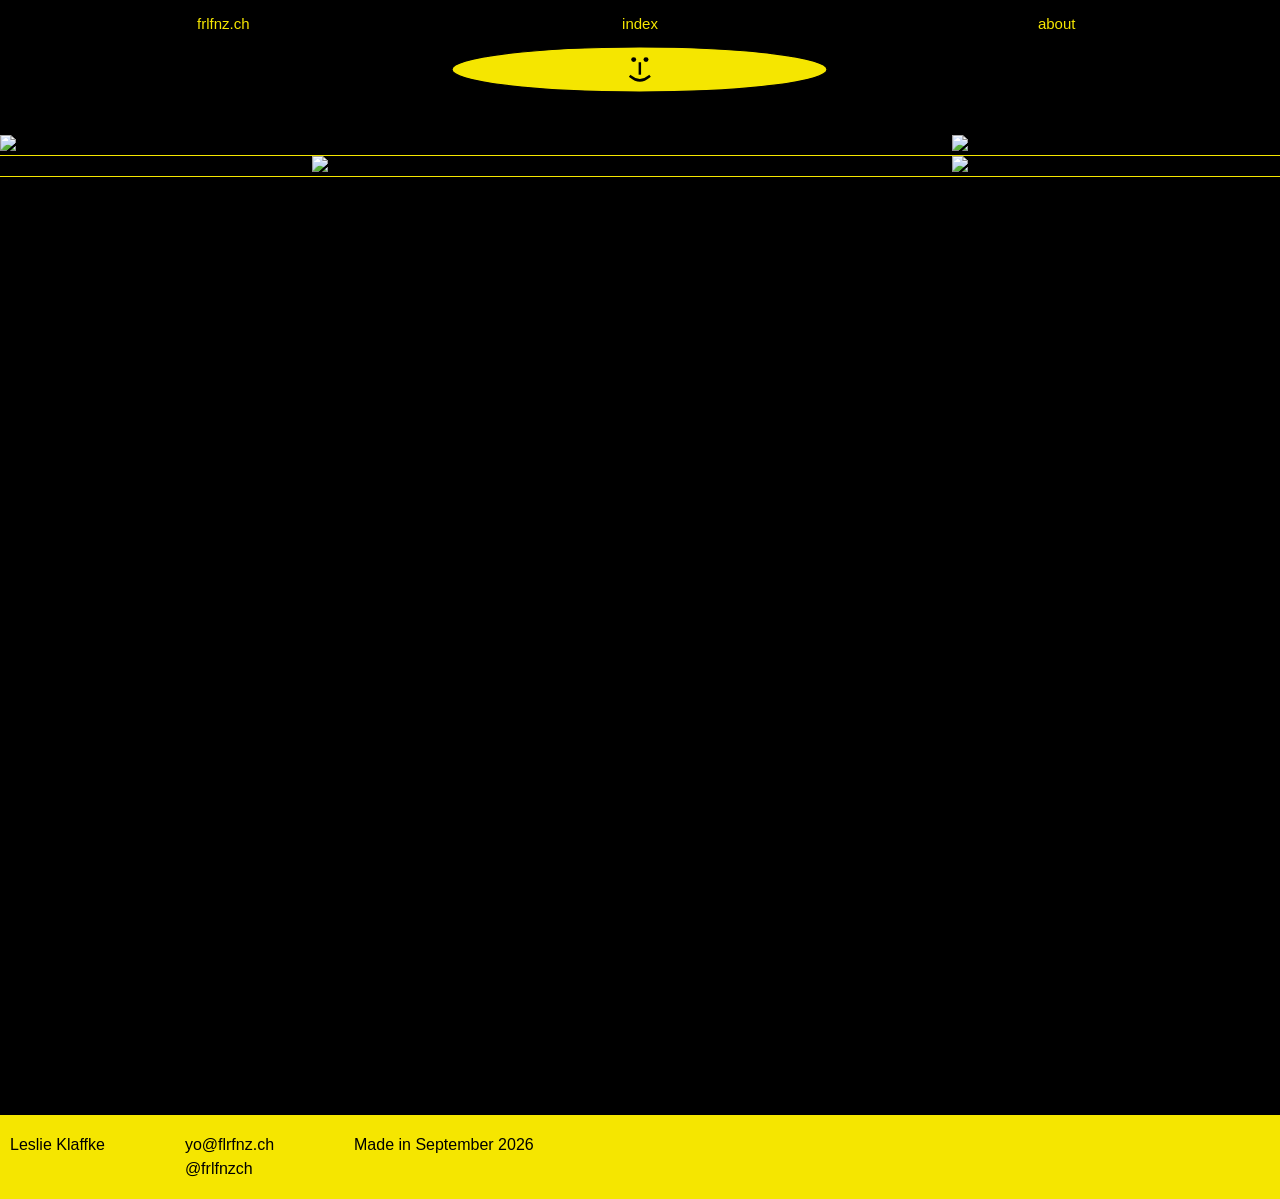
==== index_projects.html @ fe4362c6 "cleanup_10:00—14:00" ====
<!DOCTYPE html>
<html lang="de">
<head>
<meta charset="UTF-8">
<meta name="viewport" content="width=device-width, initial-scale=1">
<title>frlfnz.ch/index</title>
<link rel="stylesheet" href="css/style.css">
<link rel="stylesheet" href="css/style_index_projects.css">
</head>
<body>

  <header class="site-header">
    <nav class="site-nav">
      <a href="index.html" class="nav-home logo-text">frlfnz.ch</a>
      <a class="logo logo--index" aria-label="frlfnz.ch">
  <svg class="logo-shape" viewBox="0 0 100 100" preserveAspectRatio="none" aria-hidden="true">
    <ellipse cx="50" cy="50" rx="50" ry="50"
             fill="#F5E600" stroke="#000" stroke-width="1.2"
             vector-effect="non-scaling-stroke"/>
  </svg>
  <svg class="logo-face" viewBox="42 18 36 38" xmlns="http://www.w3.org/2000/svg">
    <circle cx="52" cy="24" r="3.2" fill="#000"/>
    <circle cx="68" cy="24" r="3.2" fill="#000"/>
    <line x1="60" y1="29" x2="60" y2="42" stroke="#000" stroke-width="3.2" stroke-linecap="square"/>
    <path d="M 48 46 Q 60 56 72 46" fill="none" stroke="#000" stroke-width="3.2" stroke-linecap="square"/>
  </svg>
</a>
        
      <a class="nav-index" href="index_projects.html">index</a>
      <a class="nav-about" href="about/about.html">about</a>
    </nav>
  </header>
  <main>
    <section class="projects">
      <a href="projects/bümpliz/projects_bümpliz.html" class="index-project">
            <img class="project-image" src="assets/media/index_bümpliz.jpg">
            <div class="index-titles">
            <h2>Bümpliz</h2>
            </div>
      </a>
        
        </div>
        <div class="index-project">
          <a href="projects/gerüchteküche/gerüchteküche.html">
          <img class="project-image" src="assets/media/index_gerüchteküche.jpg">
          <div class="index-titles">
            <h2>Gerüchteküche</h2>
          </div> 
          </a>
        </div>

      <div class="index-project">
          <a href="projects/sonos/projects_sonos.html">
          <img class="project-image" src="assets/media/index_sonos.jpg">
          <div class="index-titles">
            <h2>Sonos</h2>
          </div>

          </a>
        </div>


        <div class="index-project">
            <a href="projects/yolo/projects_yolo.html">
          <img class="project-image" src="assets/media/index_yolo_sep.jpg">
          <div class="index-titles">
            <h2>Yolo Sep</h2>
          </div>
          </div>
          <!-- <div class="index-project">
          <img class="project-image" src="assets/media/index_täterschutz.jpg">
          <div class="index-titles">
            <h2>Täterschutz</h2>
          </div>
          </div>
          <div class="index-project">
          <img class="project-image" src="assets/media/index_eis!.jpg">
          <div class="index-titles">
            <h2>Eis!</h2>
          </div>
        </div> -->
    </section>
  </main>
  <footer>
      <p>Leslie Klaffke</p>
      <div>
        <p>yo@flrfnz.ch</p>
        <p>@frlfnzch</p>
    </div>
      
      <p>Made in September 2026</p>
</footer>

  <script src="script.js"></script>
  <script src="js/about-overlay.js"></script>
</body>
</html>
---- css/style.css ----
:root {
  --yellow: #F5E600;
  --black: #000000;
  --header-h: 15vh;
  --label-size: 15px;
  --bounce-dur: 1.4s;
  --stage-h: 100vh;
}
*, *::before, *::after {
  box-sizing: border-box;
}

@font-face {
  font-family: "Marguerite Grotesk";
  src:
    local("MargueriteGrotesk-Medium"),
    url("../src/font/MargueriteGrotesk-Medium.woff2") format("woff2");
  font-style: normal;
}

html, body {
  margin: 0;
  padding: 0;
  width: 100%;
  font-family: "Marguerite Grotesk", Arial, sans-serif;
  background: var(--black);
}

a {
  color: inherit;
  text-decoration: none;
}

/* ---------- Header ---------- */

.nav-index {
  font: inherit;
  color: var(--yellow);

}
.nav-about {
  font: inherit;
  color: var(--yellow);
}

.moods-section {
  box-shadow: 0 0 70px 10px var(--yellow);
  display: flex;
  flex-wrap: wrap;
  justify-content: center;
}

.mood{
  position: relative;
  display: block;
  flex: 0 0 100%;
}

.home-mood {
  display: block;
  height: 100vh;  
  width: auto;
  max-width: 100%;
  margin-inline: auto;
}

.moods-titles {
  position: absolute;
  left: 0;
  right: 0;
  bottom: 0;
  margin: 0;
  /* gap: 10em; */
  background: var(--yellow);
  padding: 0.1em 2em 0.1em 0.1em; 
}

.smiley-end{
  display: block;
  flex: 0 0 100%;
  width: 100%;
  height: auto;
  margin: -10;
  padding-top: 50vh;
}
/* ___________________________naviagtion___________________________ */
.site-header {
  position: relative;
  top: 0;
  left: 0;
  right: 0;
  height: var(--header-h);
  min-height: 120px;
  display: block;
}
.site-nav {
  position:relative;
  display: grid;
  grid-template-columns: repeat(3, 1fr) ;
  grid-template-rows: auto auto;
  row-gap: 1em;
  justify-items: center;
  align-items: start;
  padding: 1em;
  font-size: var(--label-size);
}


.site-nav button {
  font: inherit;
  color: var(--yellow);
  background: none;
  border: none;
  padding: 0;
}

.nav-home  { grid-column: 1; grid-row: 1; } 
.nav-index { grid-column: 2; grid-row: 1; }
.nav-about { grid-column: 3; grid-row: 1; }

.logo {
  position: relative;
  grid-row: 2;
  justify-self: center;
  width: min(70em, 90%);
  min-width: 1em;
  min-height: 2.4em;
  aspect-ratio: 300/36;
  display: flex;
  align-items: center;
  justify-content: center;
}

.logo-shape {
  position: absolute;
  inset: 0;
  width: 100%;
  height: 100%;
  overflow: visible;
}

.logo--home{
  grid-column: 1;
}
.logo--index{
  grid-column: 2;
}

.logo--about{
  grid-column: 3;
}

.logo-face {
  position: relative;
  height: 65%;
  width: auto;
  display: block;
}

.logo-text {
  font-family: inherit;
  color: var(--yellow);
}

/* ---------- Hero / bouncing smiley ---------- */

.hero {
  width: 100%;
  height: calc(var(--stage-h) - max(var(--header-h), 160px));
}

.bouncer {
  position: absolute;
  top: 0;
  left: 0;
  width: 100%;
  height: var(--stage-h);
  display: flex;
  align-items: center;
  justify-content: center;
  pointer-events: none;
}

.smiley {
  width: 100%;
  height: auto;
  display: block;
  --top: calc((20vw - var(--stage-h) / 2) / 2);
  --bottom: calc((var(--stage-h) - 20vw) / 2);
  transform-origin: 50% 100%;      /* Verformung von der Unterkante aus, wie ein Ball auf dem Boden */
  will-change: transform;
  animation: ball var(--bounce-dur) infinite;
}
@keyframes ball {
  0%,100% {
    transform: translateY(var(--top)) scale(1, 1);
    animation-timing-function: cubic-bezier(0.55, 0, 1, 0.45);
  }
  44% {
    transform: translateY(var(--bottom)) scale(0.97, 1.08);
    animation-timing-function: ease-out;
  }
  50% {
    transform: translateY(var(--bottom)) scale(1.05, 0.7);
    animation-timing-function: ease-in;
  }
  56% {
    transform: translateY(var(--bottom)) scale(0.97, 1.08);
    animation-timing-function: cubic-bezier(0, 0.55, 0.45, 1);
  }
}

@media (prefers-reduced-motion: reduce) {
  .smiley {
    animation: none;
  }
}
/* ---------- Small screens ---------- */

@media (max-width: 640px) {
  .site-nav {
    gap: 24px;
  }
  
}

@media (prefers-reduced-motion: reduce) {
  .bouncer {
    transition: none;
  }
}
/* ---------- titles-projects ---------- */
.index-titles {
  display: flex;
  align-items: baseline;
  gap: 10em;
  position: absolute;
  z-index: 1;
  background: var(--yellow);
  bottom: 0px;
  left: 0px;
  padding: 0.1em 2em 0.1em 0.1em; 
}

.project-info h2,
.project-info p,
.project-info time,
.project-info dl,
.project-info dd,
.index-titles h2,
.index-titles p,
.index-titles time, 
.about-text h2,
.about-text p {
  margin: 0;
  font: inherit;
  font-size: var(--label-size);           /* gleiche Schrift, Größe, Stärke und Zeilenhöhe wie .index-titles */
}

.project-info {
  position: relative;
  z-index: 1;
  display: grid;
  grid-template-columns: 3fr 3fr 1fr;   /* breite Textspalte + zwei schmale, wie in Figma */
  column-gap: 1em;
  row-gap: 0.6em;
  width: 45%;
  /* margin-top: -1.5em;                    zieht die Titelzeile auf die Bildunterkante */
  padding: 0.3em 2em 1.5em 0.4em;
  background: var(--yellow);
  font-size: var(--label-size);
  line-height: 1.1;
}

.project-info--sticky {
  position: sticky;
  top: 0;
  z-index: 10;
}

.project-meta a {
  color: inherit;
  text-decoration: underline;
}

@media (max-width: 600px) {

  /* Smiley-Bühne nur halber Bildschirm */
  :root {
    --stage-h: 50vh;
  }

  /* Bilder: volle Breite, Seitenverhältnis bleibt */
  .home-mood {
    width: 100%;
    height: auto;
    max-width: none;
  }

  /* Footer einspaltig */
  footer {
    flex-direction: column;
    gap: 1em;
  }

  .project-info {
    grid-template-columns: 1fr 1fr;
    width: 100%;
  }

  .leslie {
    margin-left: auto;
    margin-right: auto;
    width: 100vw;
    height: 100vh;
  }
}

/* ---------- Footer ---------- */

body {
  min-height: 100vh;
  display: flex;
  flex-direction: column;
}

main {
  flex: 1 0 auto;   /* füllt den freien Platz, schiebt den Footer nach unten */
}

footer {
  margin-top: 5em;
  display: flex;
  background-color: var(--yellow);
  padding: 10px;
  line-height: 0.5;
  gap: 5em;
}

/* ______________________about-overlay____________________ */

.about-text {
  margin: 0 auto;
  position: relative;
  z-index: 1;
  display: grid;
  grid-template-columns: 1fr 1fr 1fr;   /* breite Textspalte + zwei schmale, wie in Figma */
  column-gap: 1em;
  row-gap: 0.6em;
  width: 45%;
  padding: 0.3em 2em 1.5em 0.4em;
  background: var(--yellow);
  font-size: var(--label-size);
  line-height: 1.1;
}
.leslie {
  --jump: 15vh;                                    /* Sprunghöhe */
  --bottom: 0px;
  --top: calc(var(--jump)*-1);
  width: 30vh;
  margin: 20vh auto 0;
  padding: 0px 30px;
  /* margin-right: auto; */
  height: auto;
  display: block;
  transform-origin: 70% 100%;      /* Verformung von der Unterkante aus, wie ein Ball auf dem Boden */
  will-change: transform;
  animation: ball 1.4s infinite;
}

.about-overlay {
  position: fixed;
  inset: 0;
  z-index: 100;                     /* über Footer und Sticky-Info */
  background:transparent;
  backdrop-filter: blur(9px);
  -webkit-backdrop-filter: blur(12px);   /* abgedunkelte Seite dahinter */
  box-shadow: inset 0 0 80px 30px var(--yellow);
  opacity: 0;
  visibility: hidden;
  transition: opacity 0.25s, visibility 0.25s;
  overflow: hidden;
}

.about-overlay.is-open {
  opacity: 1;
  visibility: visible;
}

.about-overlay-content {
  position: absolute;
  inset: 0;
  padding-top: var(--header-h);
}

/* Infobox "ploppt" auf */
.about-overlay.is-open .project-info {
  animation: about-pop 0.4s cubic-bezier(0.34, 1.56, 0.64, 1) both;
  transform-origin: top left;
}

@keyframes about-pop {
  from { transform: scale(0.6); opacity: 0; }
  to   { transform: scale(1);   opacity: 1; }
}

.about-close {
  position: absolute;
  top: 5em;
  right: 5em;
  z-index: 2;
  font: inherit;
  font-size: var(--label-size);
  line-height: 1;
  background: var(--yellow);
  padding: 0.3em 0.2em;
  border: none;
  cursor: pointer;
}

/* Seite dahinter scrollt nicht, solange das Overlay offen ist */
body.about-open {
  overflow: hidden;
}
---- css/style_index_projects.css ----
/* ———————————main content styles——————————— */

main {
  width: 100vw;
  min-height: 100vh;
  display: flex;
  justify-content: center;
}

.projects {
  width: 100vw;
  padding: 0px;
  display: grid;
  grid-template-columns: 1fr 1fr;
  gap: 0em;
  align-content: baseline;
}

.index-project {
  border-bottom: 1px solid var(--yellow);
  position: relative;
  container-type: inline-size;
  display: flex;
  justify-content: center;
}

.project-image {
  width: 100%;
}

@media (hover: hover) {
  .index-titles {
    opacity: 0;
    transition: opacity 0.2s;
  }

  /* .project-image {
    filter: blur(7px);
    transition: filter 0.3s;
  } */
  .index-project:hover {
    border-bottom: 1px solid var(--yellow);
  }

  .index-project:hover .index-titles,
  .index-project:focus-visible .index-titles {
    opacity: 1;
  }

  .index-project:hover .project-image,
  .index-project:focus-visible .project-image {
    filter: blur(0);
  }
}

/* ———————————small screens———————————— */
@media (max-width:600px) {
  .projects {
    grid-template-columns: 1fr;
  }
}
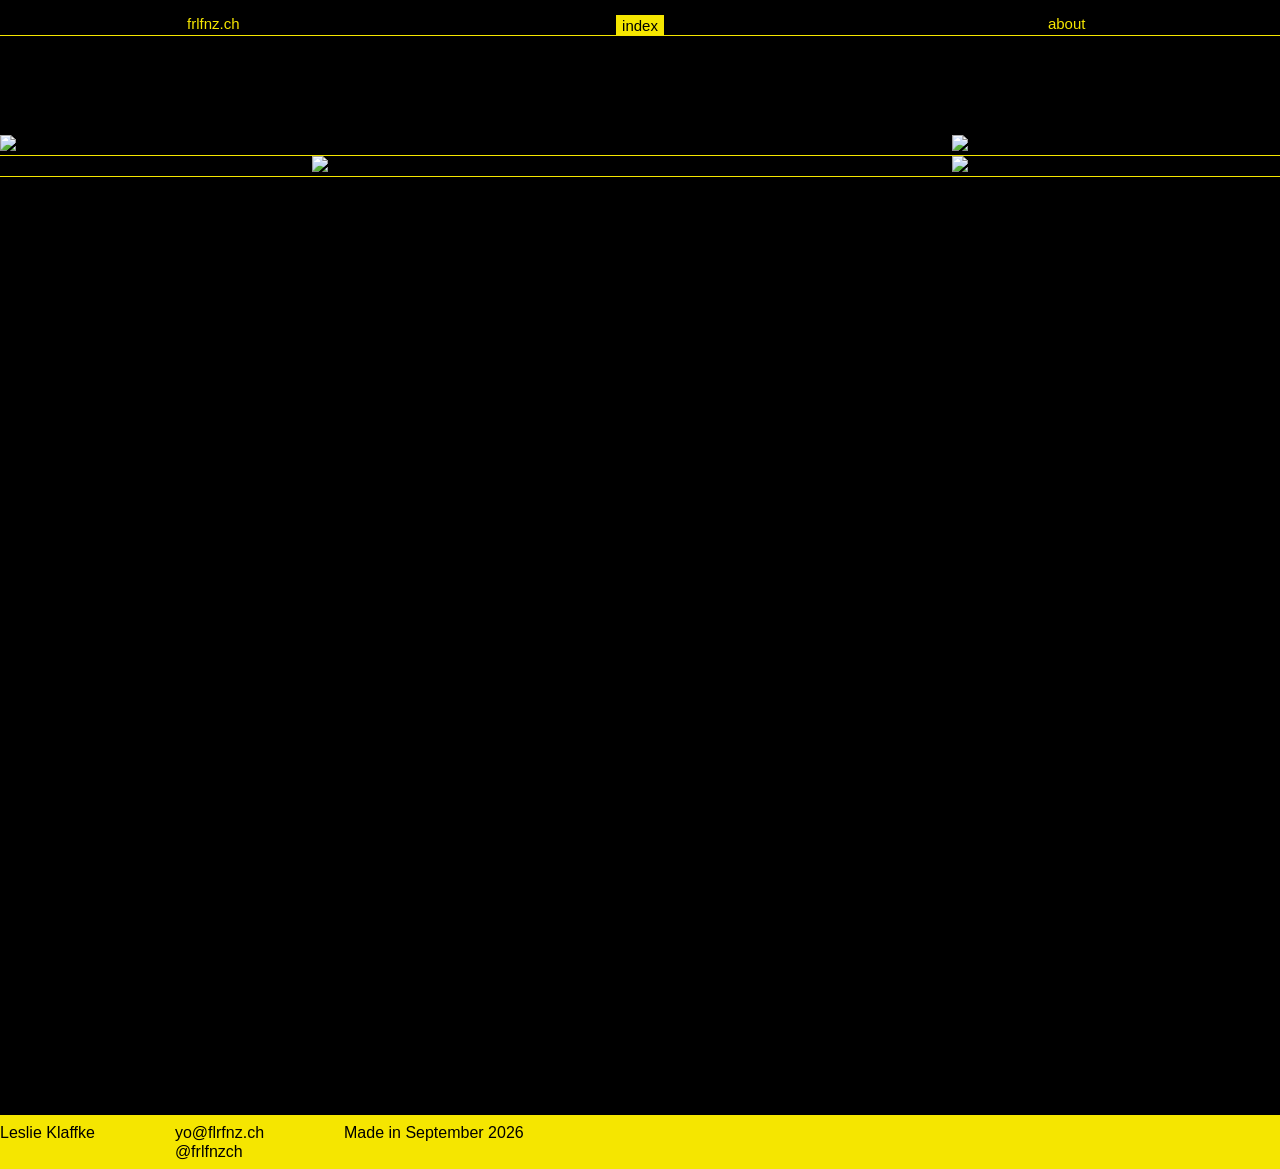
==== commit c1fe194e: "before responsivness" ====
--- a/index_projects.html
+++ b/index_projects.html
@@ -26,20 +26,16 @@
   </svg>
 </a>
         
-      <a class="nav-index" href="index_projects.html">index</a>
+      <a class="nav-index" href="index_projects.html" aria-current="page">index</a>
       <a class="nav-about" href="about/about.html">about</a>
-    </nav>
   </header>
   <main>
     <section class="projects">
       <a href="projects/bümpliz/projects_bümpliz.html" class="index-project">
-            <img class="project-image" src="assets/media/index_bümpliz.jpg">
-            <div class="index-titles">
-            <h2>Bümpliz</h2>
-            </div>
+          <img class="project-image" src="assets/media/index_bümpliz.jpg">
+          <div class="index-titles"> <h2>Bümpliz</h2></div>
       </a>
         
-        </div>
         <div class="index-project">
           <a href="projects/gerüchteküche/gerüchteküche.html">
           <img class="project-image" src="assets/media/index_gerüchteküche.jpg">
@@ -92,6 +88,6 @@
 </footer>
 
   <script src="script.js"></script>
-  <script src="js/about-overlay.js"></script>
+  <script src="js/main.js"></script>
 </body>
 </html>
--- a/css/style.css
+++ b/css/style.css
@@ -32,6 +32,11 @@
 }
 
 /* ---------- Header ---------- */
+.site-nav a[aria-current="page"] {
+  background: var(--yellow);
+  color: var(--black);          /* sonst gelber Text auf gelbem Grund */
+  padding: 0.1em 0.4em;
+}
 
 .nav-index {
   font: inherit;
@@ -75,13 +80,13 @@
   padding: 0.1em 2em 0.1em 0.1em; 
 }
 
-.smiley-end{
-  display: block;
-  flex: 0 0 100%;
+.smiley-end {
+  display: block;
+  flex: 0 0 100%;           /* ganze Breite = eigene Zeile über den Texten */
   width: 100%;
   height: auto;
-  margin: -10;
-  padding-top: 50vh;
+  padding-top: 0;
+  margin-bottom: -4em;      /* gleicht den grossen gap von 5em unter dem Smiley etwas aus */
 }
 /* ___________________________naviagtion___________________________ */
 .site-header {
@@ -90,18 +95,18 @@
   left: 0;
   right: 0;
   height: var(--header-h);
-  min-height: 120px;
   display: block;
 }
 .site-nav {
+  border-bottom: 1px solid var(--yellow);
   position:relative;
   display: grid;
-  grid-template-columns: repeat(3, 1fr) ;
-  grid-template-rows: auto auto;
+  grid-template-columns: repeat(3, 1fr); ;
   row-gap: 1em;
   justify-items: center;
   align-items: start;
-  padding: 1em;
+  padding-top: 1em;
+  padding-bottom: 0;
   font-size: var(--label-size);
 }
 
@@ -119,16 +124,7 @@
 .nav-about { grid-column: 3; grid-row: 1; }
 
 .logo {
-  position: relative;
-  grid-row: 2;
-  justify-self: center;
-  width: min(70em, 90%);
-  min-width: 1em;
-  min-height: 2.4em;
-  aspect-ratio: 300/36;
-  display: flex;
-  align-items: center;
-  justify-content: center;
+  display: none;
 }
 
 .logo-shape {
@@ -229,6 +225,22 @@
     transition: none;
   }
 }
+
+/* ---------- Projekt-Pfeile ---------- */
+.project-pager {
+  display: flex;
+  justify-content: space-between;
+  padding: 0.5em 0;
+  font-size: var(--label-size);
+}
+
+.project-pager-link {
+  background: var(--yellow);
+  color: var(--black);
+  padding: 0.1em 0.6em;
+  line-height: 1.2;
+}
+
 /* ---------- titles-projects ---------- */
 .index-titles {
   display: flex;
@@ -300,8 +312,7 @@
   /* Footer einspaltig */
   footer {
     flex-direction: column;
-    gap: 1em;
-  }
+    }
 
   .project-info {
     grid-template-columns: 1fr 1fr;
@@ -311,8 +322,7 @@
   .leslie {
     margin-left: auto;
     margin-right: auto;
-    width: 100vw;
-    height: 100vh;
+    width: 50%;
   }
 }
 
@@ -331,9 +341,10 @@
 footer {
   margin-top: 5em;
   display: flex;
+  flex-wrap: wrap;          /* ← neu: Smiley bekommt eine eigene Zeile */
   background-color: var(--yellow);
-  padding: 10px;
-  line-height: 0.5;
+  /* padding: 10px; */
+  line-height: 0.2em;
   gap: 5em;
 }
 
@@ -363,7 +374,7 @@
   /* margin-right: auto; */
   height: auto;
   display: block;
-  transform-origin: 70% 100%;      /* Verformung von der Unterkante aus, wie ein Ball auf dem Boden */
+  transform-origin: 50% 100%;      /* Verformung von der Unterkante aus, wie ein Ball auf dem Boden */
   will-change: transform;
   animation: ball 1.4s infinite;
 }
@@ -374,7 +385,7 @@
   z-index: 100;                     /* über Footer und Sticky-Info */
   background:transparent;
   backdrop-filter: blur(9px);
-  -webkit-backdrop-filter: blur(12px);   /* abgedunkelte Seite dahinter */
+  -webkit-backdrop-filter: blur(9px);   /* abgedunkelte Seite dahinter */
   box-shadow: inset 0 0 80px 30px var(--yellow);
   opacity: 0;
   visibility: hidden;
@@ -393,12 +404,10 @@
   padding-top: var(--header-h);
 }
 
-/* Infobox "ploppt" auf */
-.about-overlay.is-open .project-info {
-  animation: about-pop 0.4s cubic-bezier(0.34, 1.56, 0.64, 1) both;
-  transform-origin: top left;
-}
-
+.about-overlay.is-open .about-text {
+  animation: about-pop 0.2s cubic-bezier(0.34, 1.56, 0.64, 1) both;
+  transform-origin: center;
+}
 @keyframes about-pop {
   from { transform: scale(0.6); opacity: 0; }
   to   { transform: scale(1);   opacity: 1; }
@@ -421,4 +430,12 @@
 /* Seite dahinter scrollt nicht, solange das Overlay offen ist */
 body.about-open {
   overflow: hidden;
+}
+
+.project-header-image {
+  width: 100%;
+  height: 70vh;
+  display: block;
+  object-fit: cover;
+  object-position: center;
 }
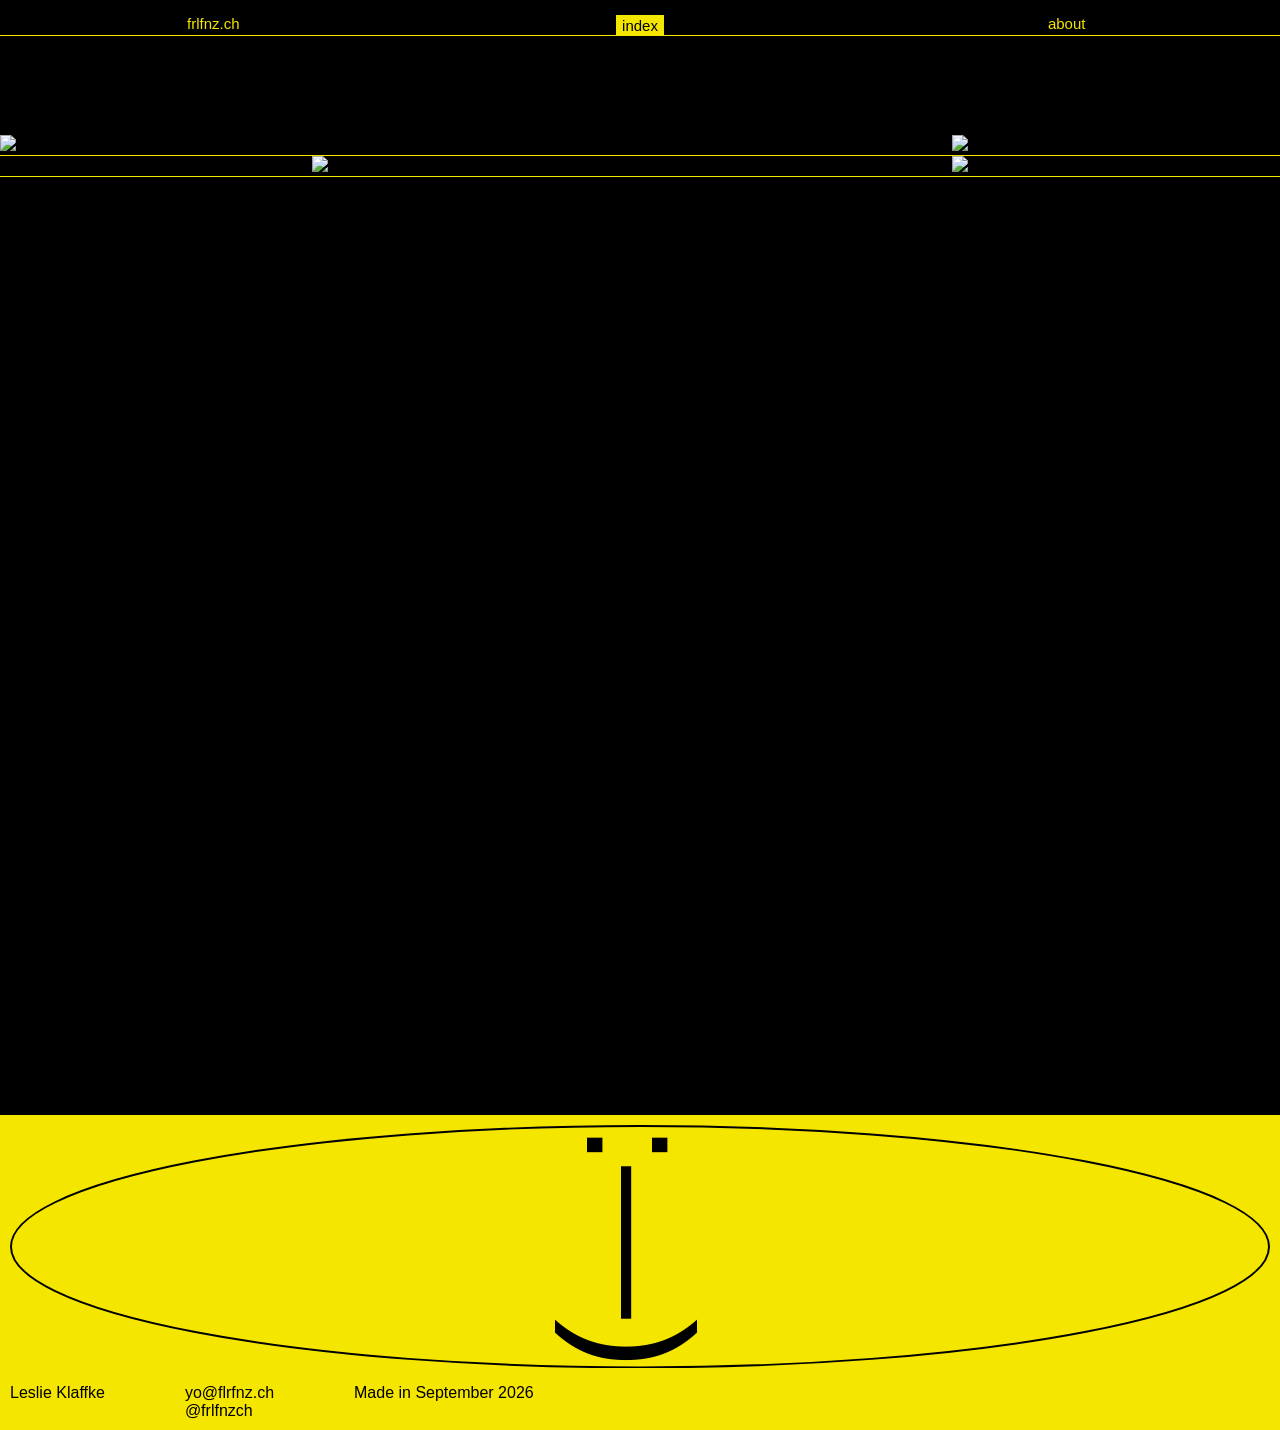
==== commit 7b8a57dd: "responsive_work" ====
--- a/index_projects.html
+++ b/index_projects.html
@@ -78,12 +78,16 @@
     </section>
   </main>
   <footer>
-      <p>Leslie Klaffke</p>
-      <div>
-        <p>yo@flrfnz.ch</p>
-        <p>@frlfnzch</p>
+    <svg class="smiley-end" viewBox="4.25 4.25 991.5 191.5" xmlns="http://www.w3.org/2000/svg">
+        <ellipse cx="500" cy="100" rx="495" ry="95" fill="none" stroke="#000000" stroke-width="1.5"/>
+        <text x="500" y="100" text-anchor="middle" dominant-baseline="central"
+      font-size="120" fill="#000000" transform="rotate(90 500 100)">:—)</text>
+      </svg>
+    <p>Leslie Klaffke</p>
+    <div>
+      <p>yo@flrfnz.ch</p>
+      <p>@frlfnzch</p>
     </div>
-      
       <p>Made in September 2026</p>
 </footer>
 
--- a/css/style.css
+++ b/css/style.css
@@ -5,6 +5,7 @@
   --label-size: 15px;
   --bounce-dur: 1.4s;
   --stage-h: 100vh;
+  --smiley-h: 20vw;
 }
 *, *::before, *::after {
   box-sizing: border-box;
@@ -162,7 +163,7 @@
 
 .hero {
   width: 100%;
-  height: calc(var(--stage-h) - max(var(--header-h), 160px));
+  height: calc(var(--stage-h) - var(--header-h));
 }
 
 .bouncer {
@@ -175,18 +176,23 @@
   align-items: center;
   justify-content: center;
   pointer-events: none;
+  z-index: 2;
 }
 
 .smiley {
   width: 100%;
   height: auto;
   display: block;
-  --top: calc((20vw - var(--stage-h) / 2) / 2);
-  --bottom: calc((var(--stage-h) - 20vw) / 2);
+  --top: calc((var(--smiley-h) - var(--stage-h) / 2) / 2);
+  --bottom: calc((var(--stage-h) - var(--smiley-h)) / 2);
   transform-origin: 50% 100%;      /* Verformung von der Unterkante aus, wie ein Ball auf dem Boden */
   will-change: transform;
   animation: ball var(--bounce-dur) infinite;
 }
+.smiley--tall {
+  display: none;
+}
+
 @keyframes ball {
   0%,100% {
     transform: translateY(var(--top)) scale(1, 1);
@@ -203,26 +209,6 @@
   56% {
     transform: translateY(var(--bottom)) scale(0.97, 1.08);
     animation-timing-function: cubic-bezier(0, 0.55, 0.45, 1);
-  }
-}
-
-@media (prefers-reduced-motion: reduce) {
-  .smiley {
-    animation: none;
-  }
-}
-/* ---------- Small screens ---------- */
-
-@media (max-width: 640px) {
-  .site-nav {
-    gap: 24px;
-  }
-  
-}
-
-@media (prefers-reduced-motion: reduce) {
-  .bouncer {
-    transition: none;
   }
 }
 
@@ -295,37 +281,6 @@
   text-decoration: underline;
 }
 
-@media (max-width: 600px) {
-
-  /* Smiley-Bühne nur halber Bildschirm */
-  :root {
-    --stage-h: 50vh;
-  }
-
-  /* Bilder: volle Breite, Seitenverhältnis bleibt */
-  .home-mood {
-    width: 100%;
-    height: auto;
-    max-width: none;
-  }
-
-  /* Footer einspaltig */
-  footer {
-    flex-direction: column;
-    }
-
-  .project-info {
-    grid-template-columns: 1fr 1fr;
-    width: 100%;
-  }
-
-  .leslie {
-    margin-left: auto;
-    margin-right: auto;
-    width: 50%;
-  }
-}
-
 /* ---------- Footer ---------- */
 
 body {
@@ -341,13 +296,16 @@
 footer {
   margin-top: 5em;
   display: flex;
-  flex-wrap: wrap;          /* ← neu: Smiley bekommt eine eigene Zeile */
+  flex-wrap: wrap;
   background-color: var(--yellow);
-  /* padding: 10px; */
-  line-height: 0.2em;
+  padding: 10px;
+  line-height: 1.1;
   gap: 5em;
 }
 
+footer p {
+  margin: 0;
+}
 /* ______________________about-overlay____________________ */
 
 .about-text {
@@ -438,4 +396,80 @@
   display: block;
   object-fit: cover;
   object-position: center;
-}+}
+/* _________________small screens____________________________ */
+@media (max-width: 600px) {
+  :root {
+    --stage-h: 100svh;
+  }
+
+  .smiley--wide {
+    display: none;
+  }
+
+  .bouncer {
+    top: var(--header-h);                               /* Bühne beginnt unter der Nav */
+    height: calc(var(--stage-h) - var(--header-h));
+    align-items: flex-end;                              /* Smiley an die Unterkante */
+  }
+
+  .smiley--tall {
+    display: block;
+    width: 95vw;
+    max-height: 100%;
+    animation: none;
+    transform: none;
+  }
+
+  .home-mood {
+    width: 100%;
+    height: auto;
+    max-width: none;
+  }
+
+  .project-info {
+    grid-template-columns: 1fr;   /* eine Spalte */
+    width: 100%;
+  }
+
+  .project-info--sticky {
+    position: relative;           /* nicht mehr sticky */
+  }
+
+  .project-image {
+   width: 100%;
+    height: auto;
+    padding: 10px 0;
+  }
+  
+  img.project-image {
+    padding: 0px 10px;
+  }
+
+  .leslie {
+    width: 50%;
+  }
+
+  footer {
+    flex-direction: column;
+    gap: 0.5em;
+  }
+
+  .smiley-end {
+    flex: none;
+    margin-bottom: 0;
+  }
+}
+
+@media (max-width: 640px) {
+  .site-nav {
+    gap: 24px;
+  }
+  
+}
+
+@media (prefers-reduced-motion: reduce) {
+  .bouncer {
+    transition: none;
+  }
+}
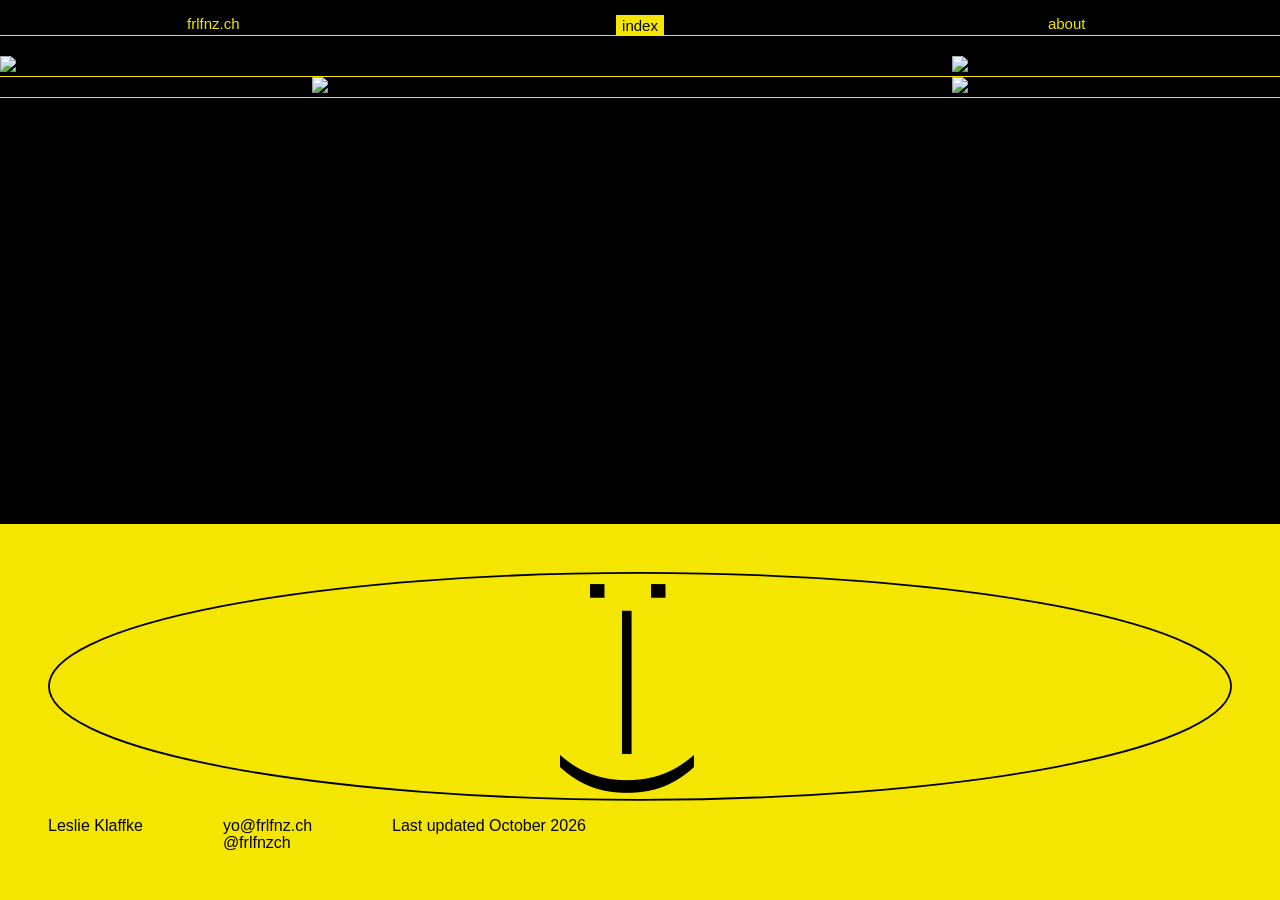
==== commit 4c5be3e4: "responisve breakpoint 800px" ====
--- a/index_projects.html
+++ b/index_projects.html
@@ -60,8 +60,9 @@
             <a href="projects/yolo/projects_yolo.html">
           <img class="project-image" src="assets/media/index_yolo_sep.jpg">
           <div class="index-titles">
-            <h2>Yolo Sep</h2>
+            <h2>Yolo</h2>
           </div>
+            </a>
           </div>
           <!-- <div class="index-project">
           <img class="project-image" src="assets/media/index_täterschutz.jpg">
@@ -85,10 +86,10 @@
       </svg>
     <p>Leslie Klaffke</p>
     <div>
-      <p>yo@flrfnz.ch</p>
-      <p>@frlfnzch</p>
+      <a href="mailto:yo@frlfnz.ch">yo@frlfnz.ch</a> <br>
+      <a href="https://www.instagram.com/frlfnzch/?hl=de" target="_blank">@frlfnzch</a>
     </div>
-      <p>Made in September 2026</p>
+      <p>Last updated October 2026</p>
 </footer>
 
   <script src="script.js"></script>
--- a/css/style.css
+++ b/css/style.css
@@ -1,7 +1,7 @@
 :root {
   --yellow: #F5E600;
   --black: #000000;
-  --header-h: 15vh;
+  --header-h: 3.5em;
   --label-size: 15px;
   --bounce-dur: 1.4s;
   --stage-h: 100vh;
@@ -262,7 +262,7 @@
   grid-template-columns: 3fr 3fr 1fr;   /* breite Textspalte + zwei schmale, wie in Figma */
   column-gap: 1em;
   row-gap: 0.6em;
-  width: 45%;
+  width:min(65em, 100%);
   /* margin-top: -1.5em;                    zieht die Titelzeile auf die Bildunterkante */
   padding: 0.3em 2em 1.5em 0.4em;
   background: var(--yellow);
@@ -298,7 +298,7 @@
   display: flex;
   flex-wrap: wrap;
   background-color: var(--yellow);
-  padding: 10px;
+  padding: 3em;
   line-height: 1.1;
   gap: 5em;
 }
@@ -316,7 +316,8 @@
   grid-template-columns: 1fr 1fr 1fr;   /* breite Textspalte + zwei schmale, wie in Figma */
   column-gap: 1em;
   row-gap: 0.6em;
-  width: 45%;
+  width: 50em;
+  max-width: 100%;
   padding: 0.3em 2em 1.5em 0.4em;
   background: var(--yellow);
   font-size: var(--label-size);
@@ -373,8 +374,9 @@
 
 .about-close {
   position: absolute;
-  top: 5em;
-  right: 5em;
+  top: 2em;
+  left: 50%;
+  transform: translateX(-50%);
   z-index: 2;
   font: inherit;
   font-size: var(--label-size);
@@ -398,7 +400,7 @@
   object-position: center;
 }
 /* _________________small screens____________________________ */
-@media (max-width: 600px) {
+@media (max-width: 800px) {
   :root {
     --stage-h: 100svh;
   }
@@ -427,15 +429,6 @@
     max-width: none;
   }
 
-  .project-info {
-    grid-template-columns: 1fr;   /* eine Spalte */
-    width: 100%;
-  }
-
-  .project-info--sticky {
-    position: relative;           /* nicht mehr sticky */
-  }
-
   .project-image {
    width: 100%;
     height: auto;
@@ -473,3 +466,25 @@
     transition: none;
   }
 }
+/* ---------- Mittlere Screens (Tablet, kleine Laptops) ---------- */
+@media (max-width: 800px) {
+  .project-info {
+    grid-template-columns: 1fr;   /* eine Spalte */
+    width: 100%;
+  }
+
+  .project-info--sticky {
+    position: relative;           /* nicht mehr sticky */
+  }
+  .about-text {
+    grid-template-columns: 1fr;   /* eine Spalte */
+    width: 85%;
+  }
+
+  /* .about-close {
+    right: auto;                  /* hebt right: 5em auf */
+    /* left: 50%;
+    transform: translateX(-50%);  /* exakt mittig, egal wie breit der Button ist */
+    /* top: 2em; */
+  /* } */ 
+}
--- a/css/style_index_projects.css
+++ b/css/style_index_projects.css
@@ -1,19 +1,18 @@
 /* ———————————main content styles——————————— */
 
 main {
-  width: 100vw;
-  min-height: 100vh;
+  width: 100%;
   display: flex;
   justify-content: center;
 }
 
 .projects {
-  width: 100vw;
-  padding: 0px;
+  width: 100%;
+  padding: 0;
   display: grid;
   grid-template-columns: 1fr 1fr;
-  gap: 0em;
-  align-content: baseline;
+  gap: 0;
+  align-content: start;
 }
 
 .index-project {
@@ -54,7 +53,7 @@
 }
 
 /* ———————————small screens———————————— */
-@media (max-width:600px) {
+@media (max-width: 800px) {
   .projects {
     grid-template-columns: 1fr;
   }
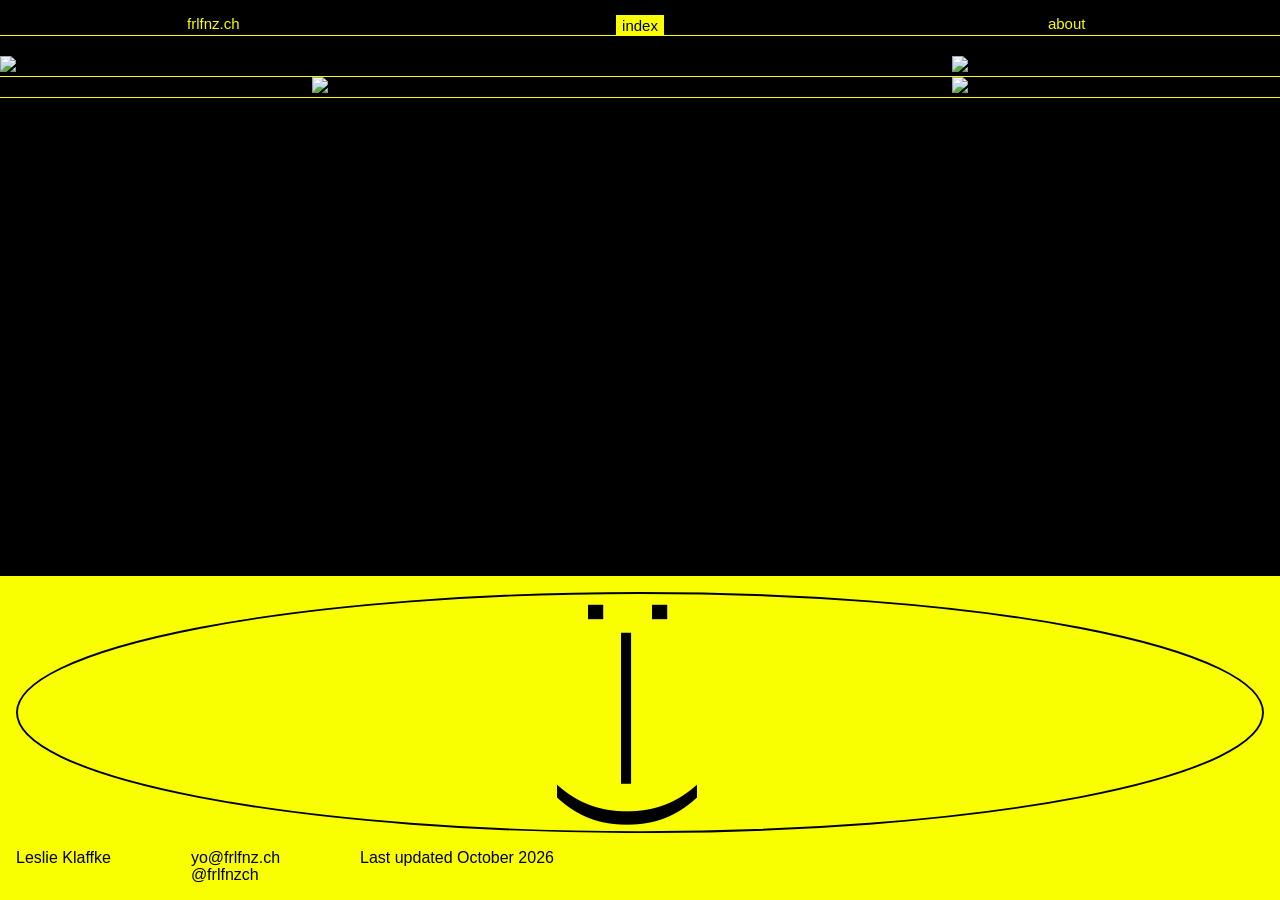
==== commit d1cc69a3: "favicon&bümpliz grid angepasst" ====
--- a/index_projects.html
+++ b/index_projects.html
@@ -4,6 +4,7 @@
 <meta charset="UTF-8">
 <meta name="viewport" content="width=device-width, initial-scale=1">
 <title>frlfnz.ch/index</title>
+<link rel="icon" type="image/svg+xml" href="favicon.svg">
 <link rel="stylesheet" href="css/style.css">
 <link rel="stylesheet" href="css/style_index_projects.css">
 </head>
--- a/css/style.css
+++ b/css/style.css
@@ -1,5 +1,5 @@
 :root {
-  --yellow: #F5E600;
+  --yellow: #f9ff00;
   --black: #000000;
   --header-h: 3.5em;
   --label-size: 15px;
@@ -298,7 +298,7 @@
   display: flex;
   flex-wrap: wrap;
   background-color: var(--yellow);
-  padding: 3em;
+  padding: 1em;
   line-height: 1.1;
   gap: 5em;
 }
